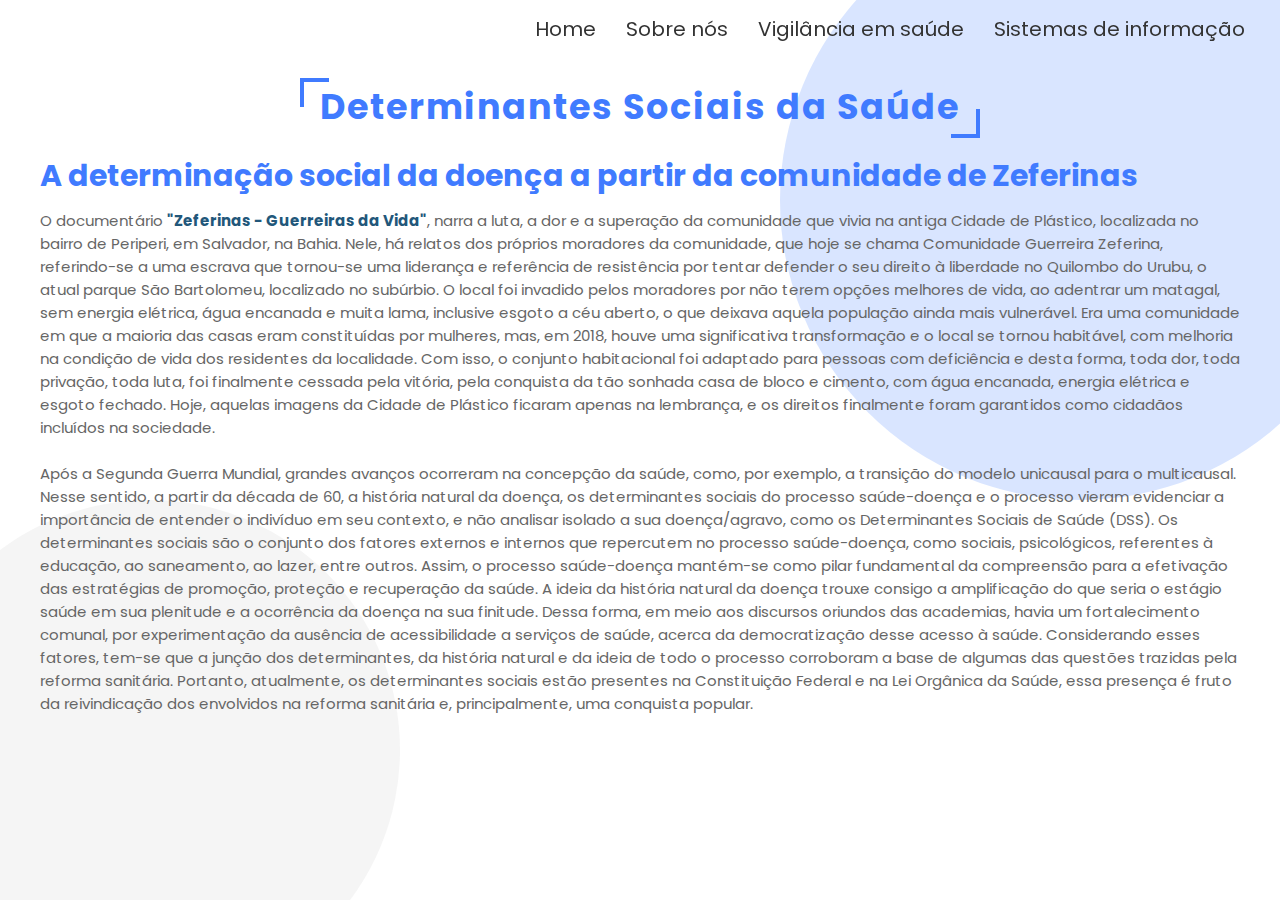
==== determinantes-sociais.html @ 8a92d520 "Add files via upload" ====
<!DOCTYPE html>
<html lang="pt-br">
<head>
  <meta charset="UTF-8">
  <meta name="viewport" content="width=device-width, initial-scale=1.0">
 <!-- font awesome file link  -->
  <link rel="stylesheet" href="https://cdnjs.cloudflare.com/ajax/libs/font-awesome/5.15.1/css/all.min.css">

  <!-- custom css file link  -->
  <link rel="stylesheet" href="style.css">

  <title>Determinantes Sociais da Saúde</title>
</head>
<body>


<!--cabeçalho  -->

<header class="header">

<a href="#" class="logo">Vigilância em Saúde</a>

<div class="fas fa-bars"></div>


<nav class="navbar">
  <ul>
    <li><a href="index.html">Home</a></li>
    <li><a href="#">Sobre nós</a></li>
    <li><a href="#">Vigilância em saúde</a></li>
    <li><a href="#">Sistemas de informação</a></li>
  </ul>
</nav>


</header>

  <section id="sobre" class="about">

<h1 class="heading">Determinantes Sociais da Saúde</h1>

<div class="row">

  <div class="content">
    <h3> A determinação social da doença a partir da comunidade de Zeferinas </h3>
    <p>O documentário <b> <a href="https://youtu.be/sNpfSE2p4-s"> "Zeferinas - Guerreiras da Vida"</a></b>, narra a luta, a dor e a superação da comunidade que vivia na antiga Cidade de Plástico, localizada no bairro de Periperi, em Salvador, na Bahia. Nele, há relatos dos próprios moradores da comunidade, que hoje se chama Comunidade Guerreira Zeferina, referindo-se a uma escrava que tornou-se uma liderança e referência de resistência por tentar defender o seu direito à liberdade no Quilombo do Urubu, o atual parque São Bartolomeu, localizado no subúrbio. O local foi invadido pelos moradores por não terem opções melhores de vida, ao adentrar um matagal, sem energia elétrica, água encanada e muita lama, inclusive esgoto a céu aberto, o que deixava aquela população ainda mais vulnerável. Era uma comunidade em que a maioria das casas eram constituídas por mulheres, mas, em 2018, houve uma significativa transformação e o local se tornou habitável, com melhoria na condição de vida dos residentes da localidade. Com isso, o conjunto habitacional foi adaptado para pessoas com deficiência e desta forma, toda dor, toda privação, toda luta, foi finalmente cessada pela vitória, pela conquista da tão sonhada casa de bloco e cimento, com água encanada, energia elétrica e esgoto fechado. Hoje, aquelas imagens da Cidade de Plástico ficaram apenas na lembrança, e os direitos finalmente foram garantidos como cidadãos incluídos na sociedade. <br><br>

    Após a Segunda Guerra Mundial, grandes avanços ocorreram na concepção da saúde, como, por exemplo, a transição do modelo unicausal para o multicausal. Nesse sentido, a partir da década de 60, a história natural da doença, os determinantes sociais do processo saúde-doença e o processo vieram evidenciar a importância de entender o indivíduo em seu contexto, e não analisar isolado a sua doença/agravo, como os Determinantes Sociais de Saúde (DSS).
    Os determinantes sociais são o conjunto dos fatores externos e internos que repercutem no processo saúde-doença, como sociais, psicológicos, referentes à educação, ao saneamento, ao lazer, entre outros. Assim, o processo saúde-doença mantém-se como pilar fundamental da compreensão para a efetivação das estratégias de promoção, proteção e recuperação da saúde. 
    A ideia da história natural da doença trouxe consigo a amplificação do que seria o estágio saúde em sua plenitude e a ocorrência da doença na sua finitude. Dessa forma, em meio aos discursos oriundos das academias, havia um fortalecimento comunal, por experimentação da ausência de acessibilidade a serviços de saúde, acerca da democratização desse acesso à saúde. Considerando esses fatores, tem-se que a junção dos determinantes, da história natural e da ideia de todo o processo corroboram a base de algumas das questões trazidas pela reforma sanitária.
    Portanto, atualmente, os determinantes sociais estão presentes na Constituição Federal e na Lei Orgânica da Saúde, essa presença é fruto da reivindicação dos envolvidos na reforma sanitária e, principalmente, uma conquista popular.
    </p>
  <br>

  </div>
 </div>
</div>
</section>


</body>
</html>
---- style.css ----
@import url('https://fonts.googleapis.com/css2?family=Poppins:ital,wght@0,200;0,300;0,400;0,500;1,100;1,200;1,300;1,400;1,500&display=swap');

/* 
geral */

:root{
  --color: #407BFF;
}

*{
  font-family: 'Poppins', sans-serif;
  margin:0; padding:0;
  box-sizing: border-box;
  text-transform: none;
  transition: all .2s linear;
  text-decoration: none;
}

html{
  font-size: 62.5%;
}

body{
  overflow-x: hidden;
}

a{color: #22577a;
}

.heading{
  margin:2rem;
  padding-top: 6rem;
  display: inline-block;
  font-size: 3.5rem;
  color:var(--color);
  position: relative;
  letter-spacing: .2rem;
}

.heading::before, .heading::after{
  content: '';
  position: absolute;
  height: 2.5rem;
  width: 2.5rem;
  border-top:.4rem solid var(--color);
  border-left:.4rem solid var(--color);
}

.heading::before{
  top:5.8rem; left: -2rem;
}

.heading::after{
  bottom:-.5rem; right: -2rem;
  transform: rotate(180deg);
}

.btn{
  outline: none;
  border: none;
  border-radius: 5rem;
  background: var(--color);
  color:#fff;
  cursor: pointer;
  height:3.5rem;
  width: 15rem;
  font-size: 1.7rem;
  box-shadow: 0 .2rem .5rem rgba(0,0,0,.3);
}

.btn:hover{
  letter-spacing: .1rem;
  opacity: .8;
}


/*-------  cabeçalho ------*/

.header{
  display: flex;
  align-items: center;
  justify-content: space-between;
  width: 100%;
  padding:1rem 2rem;
  position: fixed;
  top:0; left: 0;
  z-index: 100;
}

.header .logo{
  font-size: 2.5rem;
  color:rgb(255, 255, 255);
}

.header .logo i{
  padding:0 .5rem;
}

.header .navbar ul{
  list-style-type: none;
  display: flex;
  align-items: center;
  justify-content: space-around;
}

.header .navbar ul li{
  margin:0 1.5rem;
}

.header .navbar ul li a{
  font-size: 2rem;
  color:#333;
}

.header .navbar ul li a:hover{
  color:#ccc;
}

.header .fa-bars{
  color: #fff;
  cursor: pointer;
  font-size: 3rem;
  display: none;
}

/*------- --------Pagina inicial -----------------*/

.home{
  min-height: 100vh;
  width: 100vw;
  text-align: center; 
  padding:0 1rem;
  position: relative;
  display: flex;
  flex-wrap: wrap;
  gap: 1.5rem;
  align-items: center;
}

.home .content{
  flex: 1 1 40rem;
}

.home .image{
  flex: 1 1 40rem;
}

.home .image img{
  width: 100%;
}

.home .content h3{
    color: transparent;
    background: linear-gradient(#22577a, var(--color));
    -webkit-background-clip: text;
    background-clip: text;
    font-size: 4rem;
}

.home .content p{
  padding: 5rem 0;
  font-size: 1.7rem;
  color: #666;
}

.home button{
  height: 4rem;
  width: 18rem;
  background:#407BFF;
  color: rgb(253, 253, 253);
  cursor: pointer;
  border:none;
  border-radius: 1rem;
  outline: none;
  margin-top: 1rem;
  font-size: 2rem;
  font-weight: 400;
  box-shadow: 0 .3rem .5rem rgba(0,0,0,.3);
}

.home button:hover{
  letter-spacing: .1rem;
}

.home .nut1{
  top:10%; left: -15rem;
}

.home .nut2{
  bottom:23%; right: -13rem;
  animation-direction: reverse;
}

@keyframes rotate{
  100%{
    transform: rotate(360deg);
  }
}


/*---------------------- Sobre nós -------------------*/

.about{
  min-height: 100vh;
  width: 100vw;
  text-align: center;
  position: relative;
  overflow: hidden;
}

.about .row{
  display: flex;
  align-items: center;
  justify-content: space-around;
  padding:0 4rem;
}

.about .row .content{
  text-align: left;
}

.about .row .image img{
  width: 50vw;
}

.about .row .content h3{
  font-size: 3rem;
  color: var(--color);
}

.about .row .content p{
  font-size: 1.5rem;
  color: #666;
  padding:1rem 0;
}

.about::before, .about::after{
  content: '';
  position: absolute;
  z-index: -1;
  opacity:.2;
  border-radius: 50%;
}

.about::before{
  height:50rem;
  width:50rem;
  background:#ccc;
  bottom:-10rem; left:-10rem;
}

.about::after{
  height:60rem;
  width:60rem;
  background:var(--color);
  top:-10rem; right:-10rem;
}

/* ----------------- conteúdo ------------------ */

.service{
  width: 100vw;
  text-align: center;
}

.service .row{
  margin:2rem 0;
  padding:0 2rem;
  display: flex;
  align-items: center;
  justify-content: center;
}

.service .row .image img{
  width:50vw;
  height:55vh;
}

.service .row .content{
  text-align: left;
  padding:0 3rem;
}

.service .row .content h3{
  font-size: 3rem;
  color:var(--color);
}

.service .row .content p{
  font-size: 1.5rem;
  color:#666;
  padding:1rem 0;
}

#piramide{
  width: 500px;
  justify-content: center;
  align-items: center;
}

/* -------------- Sistemas de informação ---------------- */

.faq{
  min-height: 100vh;
  width: 100vw;
  text-align: center;
  padding:0 2rem;
}

.sistemas{
  font-size: 1.5rem;
  color:#666;
  padding:1rem 0;
}

.faq .row{
  display: flex;
  align-items: center;
  justify-content: center;
  padding:0 2rem;
}

.faq .row .image img{
  height:70vh;
  width:50vw;
}

.faq .row .accordion-container{
  width: 50%;
  text-align: left;
}

.faq .row .accordion-container .accordion .accordion-header{
  background-color: var(--color);
  margin:1rem 0;
  box-shadow: .1rem .1rem .3rem rgba(0,0,0,.3);
  cursor: pointer;
}

.faq .row .accordion-container .accordion .accordion-header span{
  display: inline-block;
  text-align: center;
  height:4rem;
  width:5rem;
  line-height: 4rem;
  font-size: 2rem;
  background:#fff;
  color:#333;
  clip-path: polygon(0% 0%, 75% 0%, 100% 50%, 75% 100%, 0% 100%);
}

.faq .row .accordion-container .accordion .accordion-header h3{
  display: inline;
  color: #fff;
  font-weight: 400;
  padding-left: .5rem;
  font-size: 1.5rem;
}

.faq .row .accordion-container .accordion .accordion-body{
  padding:1rem;
  color:#444;
  box-shadow: .1rem .1rem .3rem rgba(0,0,0,.3);
  font-size: 1.3rem;
  display: none;
}

.faq .row .accordion-container .accordion:nth-child(1) .accordion-body{
  display: block;
}


/* -------------- rodapé ----------------*/

.footer{
  width:100%;
  display: flex;
  align-items: center;
  justify-content: space-between;
  padding:1rem 2rem;
  margin-top: 1rem;
  background:var(--color);
}

.footer h1{
  color:#fff;
  letter-spacing: .1rem;
  font-weight: 400;
}

.footer .icons a{
  color:#fff;
  font-size: 1.8rem;
  padding:0 1rem;
}


/* media queries  - adaptação para o celular*/

@media (max-width:768px){

  html{
    font-size: 50%;
  }

  .header .fa-bars{
    display: block;
  }

  .header .navbar{
    position: fixed;
    top:-120%; left: 0;
    height: auto;
    width: 100%;
    background-color: #fff;
    z-index: 1000;
    border-top: .1rem solid rgba(0,0,0,.3);
  }

  .header .navbar ul{
    height: 100%;
    width: 100%;
    flex-flow: column;
  }

  .header .navbar ul li{
    margin:1rem 0;
  }

  .header .navbar ul li a{
    color: #444;
    font-size: 2.4rem;
  }

  .header .fa-times{
    transform: rotate(180deg);
  }

  .header .nav-toggle{
    top:5.8rem;
  }

  .home .banner{
    font-size: 4rem;
  }

  .home .slogan{
    font-size: 1.7rem;
  }

  .about .row{
    flex-flow: column-reverse;
    padding:0 2rem;
  }

  .about .row .image img{
    width: 100vw;
  }

  .service .row{
    flex-flow: column-reverse;
  }

  .service .row:nth-child(even){
    flex-flow: column;
  }

  .service .row .image img{
    width: 100vw;
  }

  .service .row .content{
    padding:0;
  }

  .faq{
    padding:0;
  }

  .faq .row{
    padding:0 1rem;
    flex-flow: column;
  }

  .faq .row .image img{
    width:100vw;
  }

  .faq .row .accordion-container{
    width:100%;
  }

}

footer{
  background: #407BFF;
  height: auto;
  width: 100vw;
  font-family: 'Poppins';
  padding-top: 40px;
  color: #fff;
}

.footer-content{
  display: flex;
  align-items: center;
  justify-content: center;
  flex-direction: column;
  text-align: center;
}

.footer-content h3{
  font-size: 1.8rem;
  font-weight: 400;
  text-transform: capitalize;
  line-height: 3rem;
}

.footer-content p{
  max-width: 500px;
  margin: 10px auto;
  line-height: 20px;
  font-size: 14px;
}
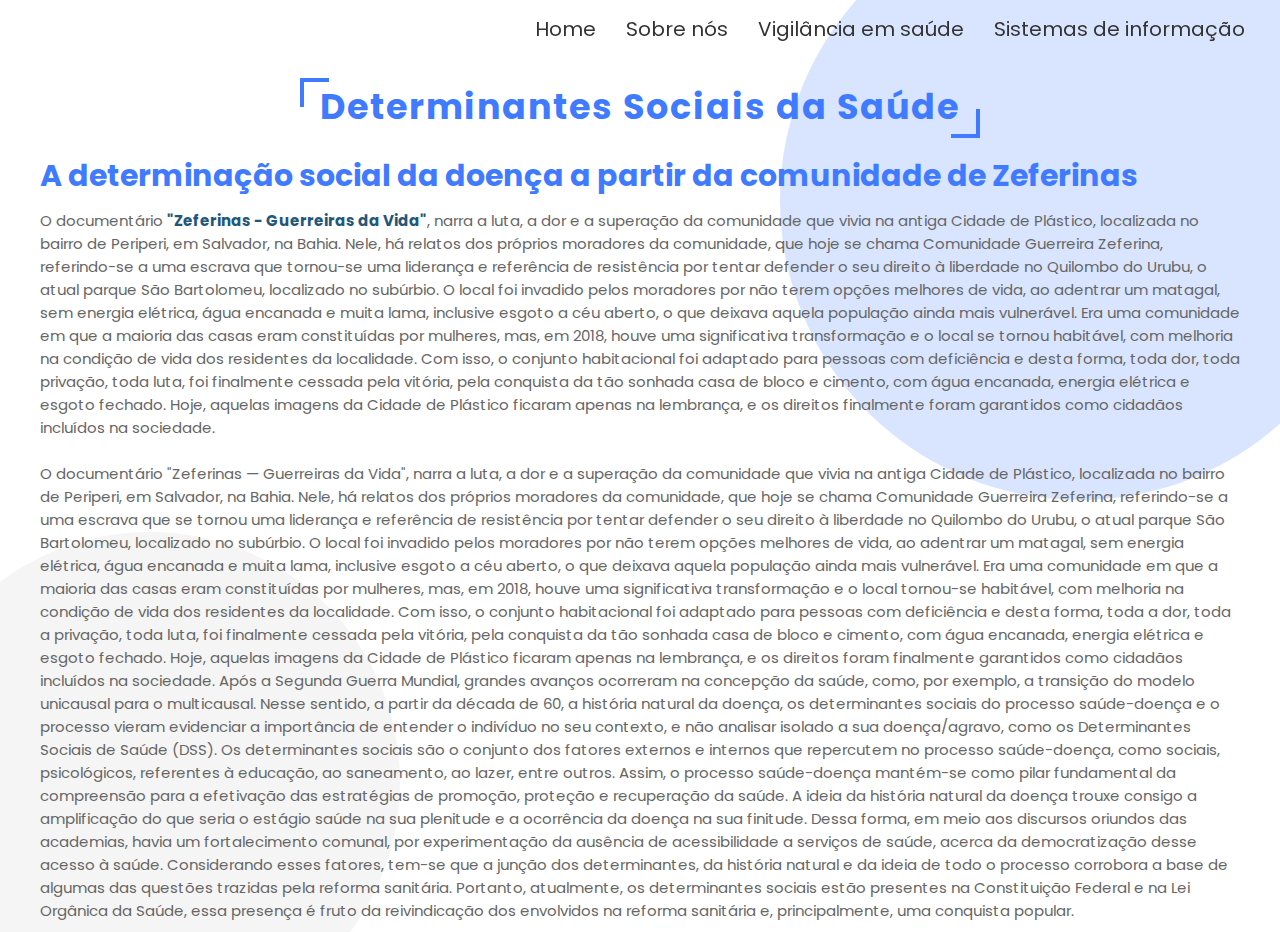
==== commit ec21a87b: "Update determinantes-sociais.html" ====
--- a/determinantes-sociais.html
+++ b/determinantes-sociais.html
@@ -46,11 +46,10 @@
     <h3> A determinação social da doença a partir da comunidade de Zeferinas </h3>
     <p>O documentário <b> <a href="https://youtu.be/sNpfSE2p4-s"> "Zeferinas - Guerreiras da Vida"</a></b>, narra a luta, a dor e a superação da comunidade que vivia na antiga Cidade de Plástico, localizada no bairro de Periperi, em Salvador, na Bahia. Nele, há relatos dos próprios moradores da comunidade, que hoje se chama Comunidade Guerreira Zeferina, referindo-se a uma escrava que tornou-se uma liderança e referência de resistência por tentar defender o seu direito à liberdade no Quilombo do Urubu, o atual parque São Bartolomeu, localizado no subúrbio. O local foi invadido pelos moradores por não terem opções melhores de vida, ao adentrar um matagal, sem energia elétrica, água encanada e muita lama, inclusive esgoto a céu aberto, o que deixava aquela população ainda mais vulnerável. Era uma comunidade em que a maioria das casas eram constituídas por mulheres, mas, em 2018, houve uma significativa transformação e o local se tornou habitável, com melhoria na condição de vida dos residentes da localidade. Com isso, o conjunto habitacional foi adaptado para pessoas com deficiência e desta forma, toda dor, toda privação, toda luta, foi finalmente cessada pela vitória, pela conquista da tão sonhada casa de bloco e cimento, com água encanada, energia elétrica e esgoto fechado. Hoje, aquelas imagens da Cidade de Plástico ficaram apenas na lembrança, e os direitos finalmente foram garantidos como cidadãos incluídos na sociedade. <br><br>
 
-    Após a Segunda Guerra Mundial, grandes avanços ocorreram na concepção da saúde, como, por exemplo, a transição do modelo unicausal para o multicausal. Nesse sentido, a partir da década de 60, a história natural da doença, os determinantes sociais do processo saúde-doença e o processo vieram evidenciar a importância de entender o indivíduo em seu contexto, e não analisar isolado a sua doença/agravo, como os Determinantes Sociais de Saúde (DSS).
-    Os determinantes sociais são o conjunto dos fatores externos e internos que repercutem no processo saúde-doença, como sociais, psicológicos, referentes à educação, ao saneamento, ao lazer, entre outros. Assim, o processo saúde-doença mantém-se como pilar fundamental da compreensão para a efetivação das estratégias de promoção, proteção e recuperação da saúde. 
-    A ideia da história natural da doença trouxe consigo a amplificação do que seria o estágio saúde em sua plenitude e a ocorrência da doença na sua finitude. Dessa forma, em meio aos discursos oriundos das academias, havia um fortalecimento comunal, por experimentação da ausência de acessibilidade a serviços de saúde, acerca da democratização desse acesso à saúde. Considerando esses fatores, tem-se que a junção dos determinantes, da história natural e da ideia de todo o processo corroboram a base de algumas das questões trazidas pela reforma sanitária.
-    Portanto, atualmente, os determinantes sociais estão presentes na Constituição Federal e na Lei Orgânica da Saúde, essa presença é fruto da reivindicação dos envolvidos na reforma sanitária e, principalmente, uma conquista popular.
-    </p>
+     O documentário "Zeferinas — Guerreiras da Vida", narra a luta, a dor e a superação da comunidade que vivia na antiga Cidade de Plástico, localizada no bairro de Periperi, em Salvador, na Bahia. Nele, há relatos dos próprios moradores da comunidade, que hoje se chama Comunidade Guerreira Zeferina, referindo-se a uma escrava que se tornou uma liderança e referência de resistência por tentar defender o seu direito à liberdade no Quilombo do Urubu, o atual parque São Bartolomeu, localizado no subúrbio. O local foi invadido pelos moradores por não terem opções melhores de vida, ao adentrar um matagal, sem energia elétrica, água encanada e muita lama, inclusive esgoto a céu aberto, o que deixava aquela população ainda mais vulnerável. Era uma comunidade em que a maioria das casas eram constituídas por mulheres, mas, em 2018, houve uma significativa transformação e o local tornou-se habitável, com melhoria na condição de vida dos residentes da localidade. Com isso, o conjunto habitacional foi adaptado para pessoas com deficiência e desta forma, toda a dor, toda a privação, toda luta, foi finalmente cessada pela vitória, pela conquista da tão sonhada casa de bloco e cimento, com água encanada, energia elétrica e esgoto fechado. Hoje, aquelas imagens da Cidade de Plástico ficaram apenas na lembrança, e os direitos foram finalmente garantidos como cidadãos incluídos na sociedade.
+     Após a Segunda Guerra Mundial, grandes avanços ocorreram na concepção da saúde, como, por exemplo, a transição do modelo unicausal para o multicausal. Nesse sentido, a partir da década de 60, a história natural da doença, os determinantes sociais do processo saúde-doença e o processo vieram evidenciar a importância de entender o indivíduo no seu contexto, e não analisar isolado a sua doença/agravo, como os Determinantes Sociais de Saúde (DSS). Os determinantes sociais são o conjunto dos fatores externos e internos que repercutem no processo saúde-doença, como sociais, psicológicos, referentes à educação, ao saneamento, ao lazer, entre outros. Assim, o processo saúde-doença mantém-se como pilar fundamental da compreensão para a efetivação das estratégias de promoção, proteção e recuperação da saúde. A ideia da história natural da doença trouxe consigo a amplificação do que seria o estágio saúde na sua plenitude e a ocorrência da doença na sua finitude. Dessa forma, em meio aos discursos oriundos das academias, havia um fortalecimento comunal, por experimentação da ausência de acessibilidade a serviços de saúde, acerca da democratização desse acesso à saúde. Considerando esses fatores, tem-se que a junção dos determinantes, da história natural e da ideia de todo o processo corrobora a base de algumas das questões trazidas pela reforma sanitária. Portanto, atualmente, os determinantes sociais estão presentes na Constituição Federal e na Lei Orgânica da Saúde, essa presença é fruto da reivindicação dos envolvidos na reforma sanitária e, principalmente, uma conquista popular.
+
+      
   <br>
 
   </div>
@@ -60,4 +59,4 @@
 
 
 </body>
-</html>+</html>
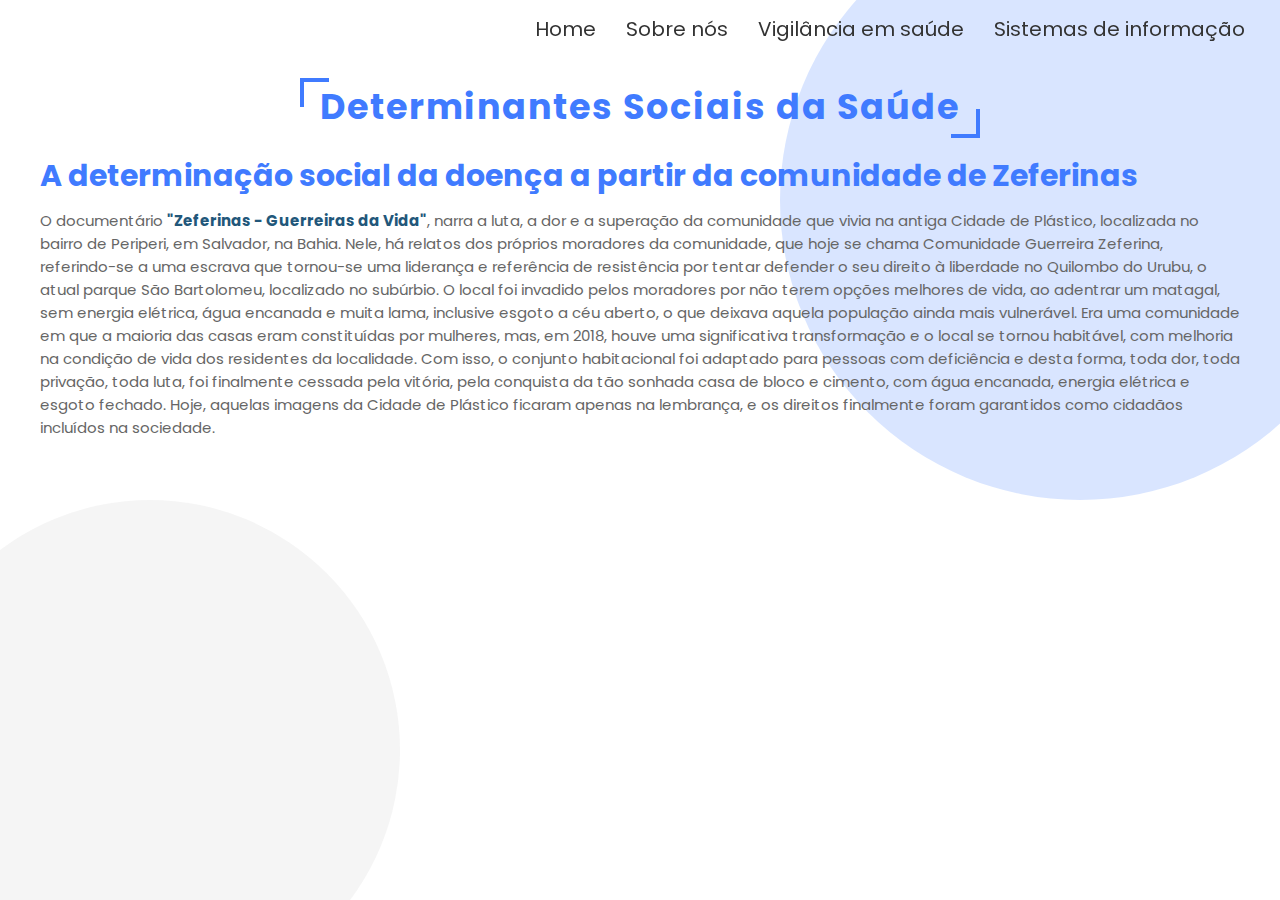
==== commit 4edcc212: "Update determinantes-sociais.html" ====
--- a/determinantes-sociais.html
+++ b/determinantes-sociais.html
@@ -46,10 +46,7 @@
     <h3> A determinação social da doença a partir da comunidade de Zeferinas </h3>
     <p>O documentário <b> <a href="https://youtu.be/sNpfSE2p4-s"> "Zeferinas - Guerreiras da Vida"</a></b>, narra a luta, a dor e a superação da comunidade que vivia na antiga Cidade de Plástico, localizada no bairro de Periperi, em Salvador, na Bahia. Nele, há relatos dos próprios moradores da comunidade, que hoje se chama Comunidade Guerreira Zeferina, referindo-se a uma escrava que tornou-se uma liderança e referência de resistência por tentar defender o seu direito à liberdade no Quilombo do Urubu, o atual parque São Bartolomeu, localizado no subúrbio. O local foi invadido pelos moradores por não terem opções melhores de vida, ao adentrar um matagal, sem energia elétrica, água encanada e muita lama, inclusive esgoto a céu aberto, o que deixava aquela população ainda mais vulnerável. Era uma comunidade em que a maioria das casas eram constituídas por mulheres, mas, em 2018, houve uma significativa transformação e o local se tornou habitável, com melhoria na condição de vida dos residentes da localidade. Com isso, o conjunto habitacional foi adaptado para pessoas com deficiência e desta forma, toda dor, toda privação, toda luta, foi finalmente cessada pela vitória, pela conquista da tão sonhada casa de bloco e cimento, com água encanada, energia elétrica e esgoto fechado. Hoje, aquelas imagens da Cidade de Plástico ficaram apenas na lembrança, e os direitos finalmente foram garantidos como cidadãos incluídos na sociedade. <br><br>
 
-     O documentário "Zeferinas — Guerreiras da Vida", narra a luta, a dor e a superação da comunidade que vivia na antiga Cidade de Plástico, localizada no bairro de Periperi, em Salvador, na Bahia. Nele, há relatos dos próprios moradores da comunidade, que hoje se chama Comunidade Guerreira Zeferina, referindo-se a uma escrava que se tornou uma liderança e referência de resistência por tentar defender o seu direito à liberdade no Quilombo do Urubu, o atual parque São Bartolomeu, localizado no subúrbio. O local foi invadido pelos moradores por não terem opções melhores de vida, ao adentrar um matagal, sem energia elétrica, água encanada e muita lama, inclusive esgoto a céu aberto, o que deixava aquela população ainda mais vulnerável. Era uma comunidade em que a maioria das casas eram constituídas por mulheres, mas, em 2018, houve uma significativa transformação e o local tornou-se habitável, com melhoria na condição de vida dos residentes da localidade. Com isso, o conjunto habitacional foi adaptado para pessoas com deficiência e desta forma, toda a dor, toda a privação, toda luta, foi finalmente cessada pela vitória, pela conquista da tão sonhada casa de bloco e cimento, com água encanada, energia elétrica e esgoto fechado. Hoje, aquelas imagens da Cidade de Plástico ficaram apenas na lembrança, e os direitos foram finalmente garantidos como cidadãos incluídos na sociedade.
-     Após a Segunda Guerra Mundial, grandes avanços ocorreram na concepção da saúde, como, por exemplo, a transição do modelo unicausal para o multicausal. Nesse sentido, a partir da década de 60, a história natural da doença, os determinantes sociais do processo saúde-doença e o processo vieram evidenciar a importância de entender o indivíduo no seu contexto, e não analisar isolado a sua doença/agravo, como os Determinantes Sociais de Saúde (DSS). Os determinantes sociais são o conjunto dos fatores externos e internos que repercutem no processo saúde-doença, como sociais, psicológicos, referentes à educação, ao saneamento, ao lazer, entre outros. Assim, o processo saúde-doença mantém-se como pilar fundamental da compreensão para a efetivação das estratégias de promoção, proteção e recuperação da saúde. A ideia da história natural da doença trouxe consigo a amplificação do que seria o estágio saúde na sua plenitude e a ocorrência da doença na sua finitude. Dessa forma, em meio aos discursos oriundos das academias, havia um fortalecimento comunal, por experimentação da ausência de acessibilidade a serviços de saúde, acerca da democratização desse acesso à saúde. Considerando esses fatores, tem-se que a junção dos determinantes, da história natural e da ideia de todo o processo corrobora a base de algumas das questões trazidas pela reforma sanitária. Portanto, atualmente, os determinantes sociais estão presentes na Constituição Federal e na Lei Orgânica da Saúde, essa presença é fruto da reivindicação dos envolvidos na reforma sanitária e, principalmente, uma conquista popular.
-
-      
+    
   <br>
 
   </div>
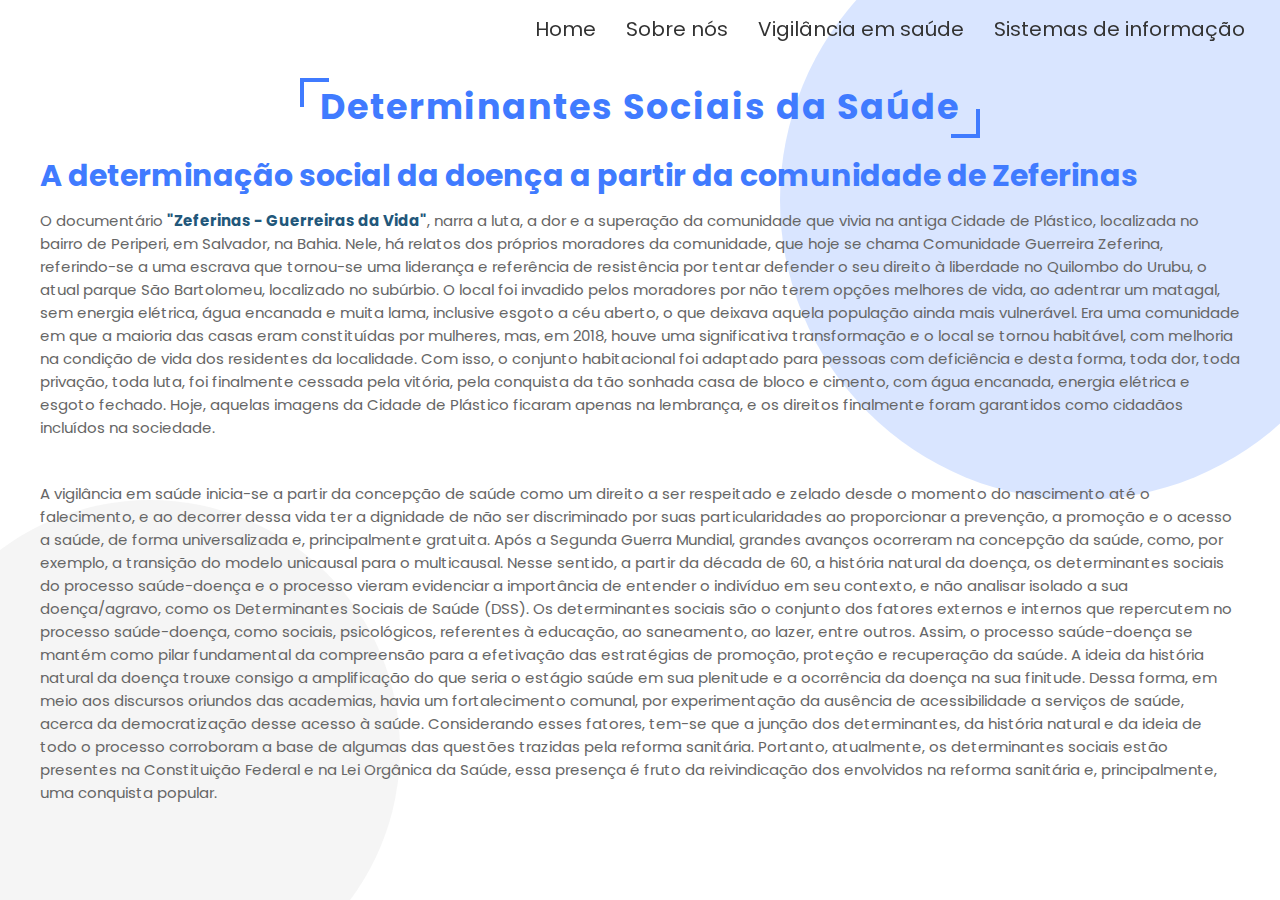
==== commit fc8a2bf2: "Update determinantes-sociais.html" ====
--- a/determinantes-sociais.html
+++ b/determinantes-sociais.html
@@ -46,7 +46,14 @@
     <h3> A determinação social da doença a partir da comunidade de Zeferinas </h3>
     <p>O documentário <b> <a href="https://youtu.be/sNpfSE2p4-s"> "Zeferinas - Guerreiras da Vida"</a></b>, narra a luta, a dor e a superação da comunidade que vivia na antiga Cidade de Plástico, localizada no bairro de Periperi, em Salvador, na Bahia. Nele, há relatos dos próprios moradores da comunidade, que hoje se chama Comunidade Guerreira Zeferina, referindo-se a uma escrava que tornou-se uma liderança e referência de resistência por tentar defender o seu direito à liberdade no Quilombo do Urubu, o atual parque São Bartolomeu, localizado no subúrbio. O local foi invadido pelos moradores por não terem opções melhores de vida, ao adentrar um matagal, sem energia elétrica, água encanada e muita lama, inclusive esgoto a céu aberto, o que deixava aquela população ainda mais vulnerável. Era uma comunidade em que a maioria das casas eram constituídas por mulheres, mas, em 2018, houve uma significativa transformação e o local se tornou habitável, com melhoria na condição de vida dos residentes da localidade. Com isso, o conjunto habitacional foi adaptado para pessoas com deficiência e desta forma, toda dor, toda privação, toda luta, foi finalmente cessada pela vitória, pela conquista da tão sonhada casa de bloco e cimento, com água encanada, energia elétrica e esgoto fechado. Hoje, aquelas imagens da Cidade de Plástico ficaram apenas na lembrança, e os direitos finalmente foram garantidos como cidadãos incluídos na sociedade. <br><br>
 
-    
+    <p>
+    A vigilância em saúde inicia-se a partir da concepção de saúde como um direito a ser respeitado e zelado desde o momento do nascimento até o falecimento, e ao decorrer dessa vida ter a dignidade de não ser discriminado por suas particularidades ao proporcionar a prevenção, a promoção e o acesso a saúde, de forma universalizada e, principalmente gratuita.
+Após a Segunda Guerra Mundial, grandes avanços ocorreram na concepção da saúde, como, por exemplo, a transição do modelo unicausal para o multicausal. Nesse sentido, a partir da década de 60, a história natural da doença, os determinantes sociais do processo saúde-doença e o processo vieram evidenciar a importância de entender o indivíduo em seu contexto, e não analisar isolado a sua doença/agravo, como os Determinantes Sociais de Saúde (DSS).
+Os determinantes sociais são o conjunto dos fatores externos e internos que repercutem no processo saúde-doença, como sociais, psicológicos, referentes à educação, ao saneamento, ao lazer, entre outros. Assim, o processo saúde-doença se mantém como pilar fundamental da compreensão para a efetivação das estratégias de promoção, proteção e recuperação da saúde.
+A ideia da história natural da doença trouxe consigo a amplificação do que seria o estágio saúde em sua plenitude e a ocorrência da doença na sua finitude. Dessa forma, em meio aos discursos oriundos das academias, havia um fortalecimento comunal, por experimentação da ausência de acessibilidade a serviços de saúde, acerca da democratização desse acesso à saúde. Considerando esses fatores, tem-se que a junção dos determinantes, da história natural e da ideia de todo o processo corroboram a base de algumas das questões trazidas pela reforma sanitária.
+Portanto, atualmente, os determinantes sociais estão presentes na Constituição Federal e na Lei Orgânica da Saúde, essa presença é fruto da reivindicação dos envolvidos na reforma sanitária e, principalmente, uma conquista popular.
+
+    </p>
   <br>
 
   </div>
